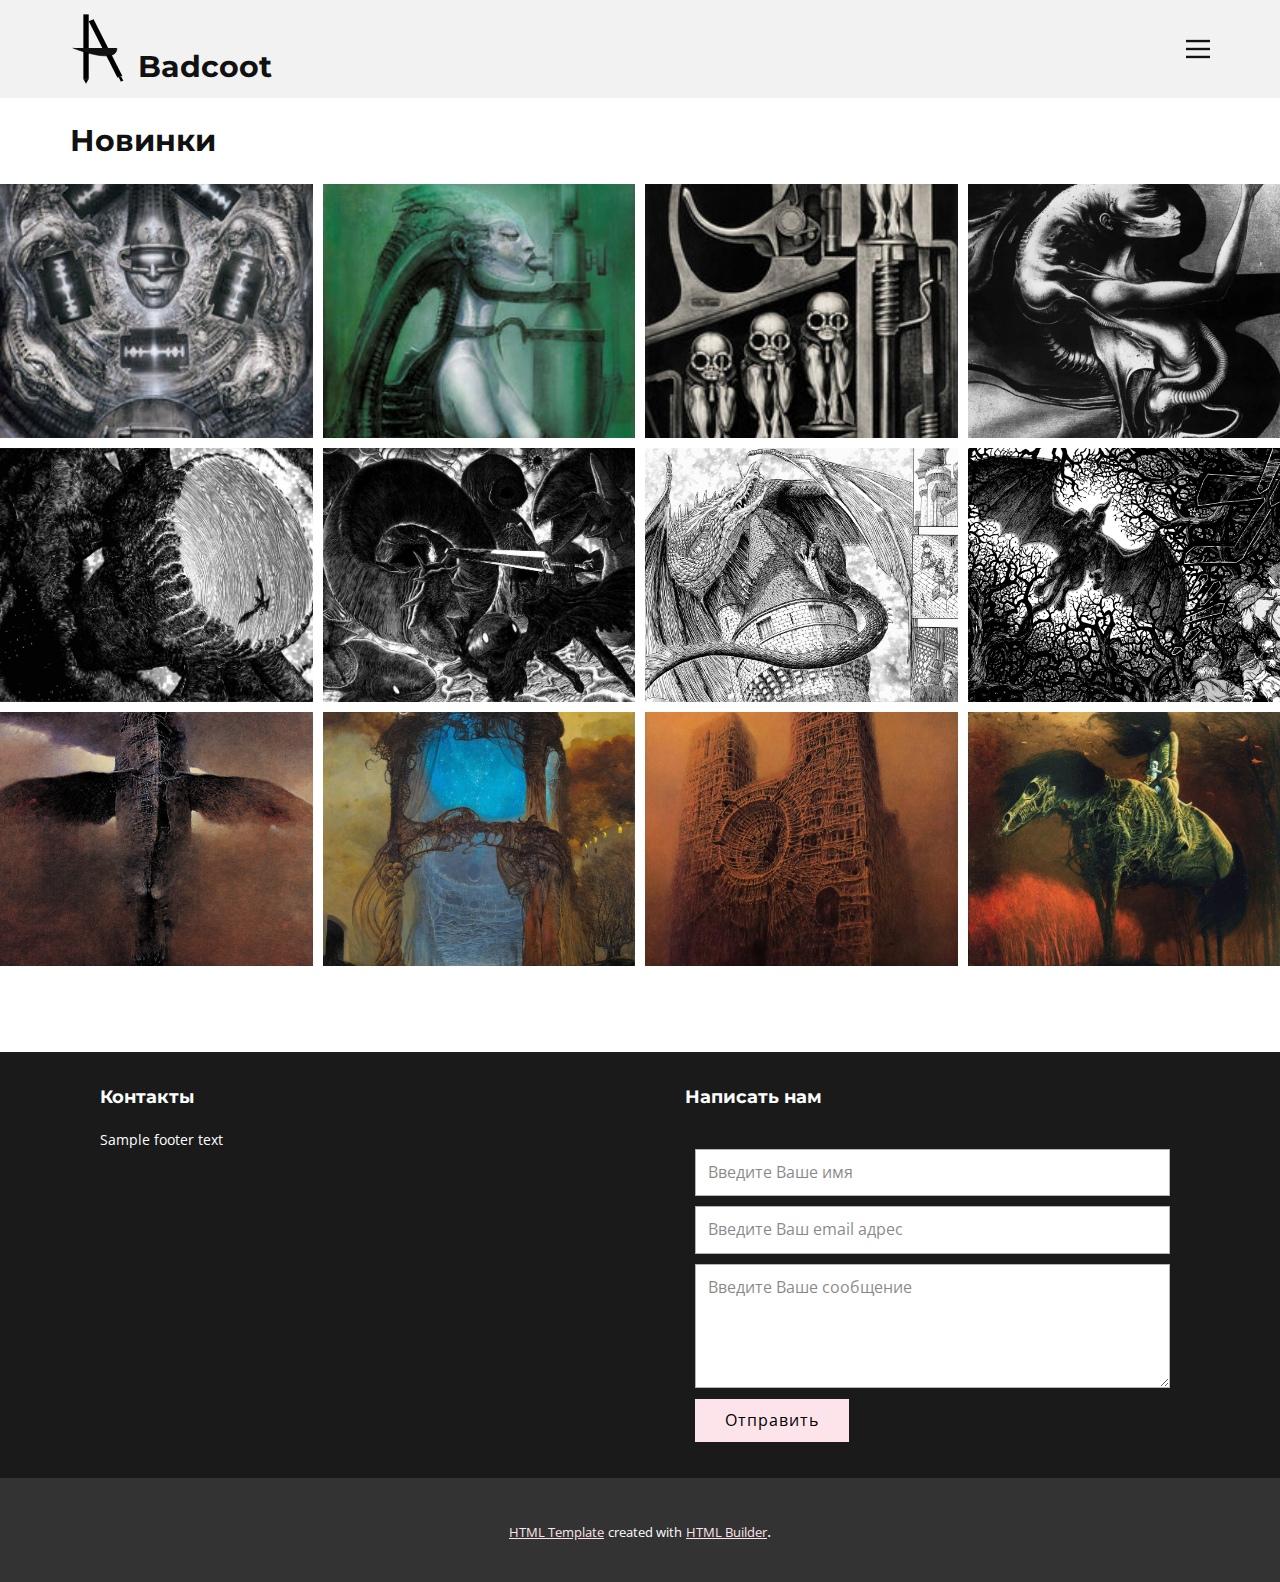
==== Картины.html @ a4188f54 "работай уже" ====
<!DOCTYPE html>
<html style="font-size: 16px;">
  <head>
    <meta name="viewport" content="width=device-width, initial-scale=1.0">
    <meta charset="utf-8">
    <meta name="keywords" content="">
    <meta name="description" content="">
    <meta name="page_type" content="np-template-header-footer-from-plugin">
    <title>Картины</title>
    <link rel="stylesheet" href="nicepage.css" media="screen">
<link rel="stylesheet" href="Картины.css" media="screen">
    <script class="u-script" type="text/javascript" src="jquery-1.9.1.min.js" defer=""></script>
    <script class="u-script" type="text/javascript" src="nicepage.js" defer=""></script>
    <meta name="generator" content="Nicepage 3.15.4, nicepage.com">
    <link id="u-theme-google-font" rel="stylesheet" href="https://fonts.googleapis.com/css?family=Montserrat:100,100i,200,200i,300,300i,400,400i,500,500i,600,600i,700,700i,800,800i,900,900i|Open+Sans:300,300i,400,400i,600,600i,700,700i,800,800i">
    
    
    <script type="application/ld+json">{
		"@context": "http://schema.org",
		"@type": "Organization",
		"name": "",
		"url": "index.html"
}</script>
    <meta property="og:title" content="Картины">
    <meta property="og:type" content="website">
    <meta name="theme-color" content="#eb0043">
    <link rel="canonical" href="index.html">
    <meta property="og:url" content="index.html">
  </head>
  <body class="u-body"><header class="u-clearfix u-grey-5 u-header u-header" id="sec-6ef0"><div class="u-align-left u-clearfix u-sheet u-sheet-1">
        <nav class="u-menu u-menu-dropdown u-offcanvas u-menu-1" data-responsive-from="XL">
          <div class="menu-collapse">
            <a class="u-button-style u-nav-link" href="#" style="padding: 4px 0px; font-size: calc(1em + 8px);">
              <svg class="u-svg-link" preserveAspectRatio="xMidYMin slice" viewBox="0 0 302 302" style="undefined"><use xlink:href="#svg-a760"></use></svg>
              <svg xmlns="http://www.w3.org/2000/svg" xmlns:xlink="http://www.w3.org/1999/xlink" version="1.1" id="svg-a760" x="0px" y="0px" viewBox="0 0 302 302" style="enable-background:new 0 0 302 302;" xml:space="preserve" class="u-svg-content"><g><rect y="36" width="302" height="30"></rect><rect y="236" width="302" height="30"></rect><rect y="136" width="302" height="30"></rect>
</g><g></g><g></g><g></g><g></g><g></g><g></g><g></g><g></g><g></g><g></g><g></g><g></g><g></g><g></g><g></g></svg>
            </a>
          </div>
          <div class="u-custom-menu u-nav-container">
            <ul class="u-nav u-spacing-25 u-unstyled u-nav-1"><li class="u-nav-item"><a class="u-button-style u-nav-link" href="Главная.html" style="padding: 8px 0px;">Главная</a>
</li><li class="u-nav-item"><a class="u-button-style u-nav-link" href="Картины.html" style="padding: 8px 0px;">Картины</a>
</li><li class="u-nav-item"><a class="u-button-style u-nav-link" href="О-компании.html" style="padding: 8px 0px;">О компании</a>
</li><li class="u-nav-item"><a class="u-button-style u-nav-link" href="Художники.html" style="padding: 8px 0px;">Художники</a>
</li></ul>
          </div>
          <div class="u-custom-menu u-nav-container-collapse">
            <div class="u-black u-container-style u-inner-container-layout u-opacity u-opacity-95 u-sidenav">
              <div class="u-sidenav-overflow">
                <div class="u-menu-close"></div>
                <ul class="u-align-center u-nav u-popupmenu-items u-unstyled u-nav-2"><li class="u-nav-item"><a class="u-button-style u-nav-link" href="Главная.html" style="padding: 8px 0px;">Главная</a>
</li><li class="u-nav-item"><a class="u-button-style u-nav-link" href="Картины.html" style="padding: 8px 0px;">Картины</a>
</li><li class="u-nav-item"><a class="u-button-style u-nav-link" href="О-компании.html" style="padding: 8px 0px;">О компании</a>
</li><li class="u-nav-item"><a class="u-button-style u-nav-link" href="Художники.html" style="padding: 8px 0px;">Художники</a>
</li></ul>
              </div>
            </div>
            <div class="u-black u-menu-overlay u-opacity u-opacity-70"></div>
          </div>
        </nav>
        <h3 class="u-headline u-text u-text-1">
          <a href="/">Badcoot</a>
        </h3><span class="u-icon u-icon-rectangle u-icon-1" data-href="/Главная.html" data-page-id="410489"><svg class="u-svg-link" preserveAspectRatio="xMidYMin slice" viewBox="0 0 228 171" style=""><use xlink:href="#svg-9891"></use></svg><svg class="u-svg-content" viewBox="0 0 228 171" id="svg-9891"><rect x="23.2654" y="25.0244" width="9.30612" height="112.61" fill="black"></rect><path d="M27.9184 145.976L32.5715 137.634H23.2654L27.9184 145.976Z" fill="black"></path><line x1="23.2654" y1="137.484" x2="32.5715" y2="137.484" stroke="white" stroke-width="0.3"></line><rect width="9.14789" height="110.691" transform="matrix(0.92595 -0.377647 0.452652 0.891687 32.5714 36.8205)" fill="black"></rect><line y1="-0.15" x2="9.14789" y2="-0.15" transform="matrix(0.92595 -0.377647 0.452652 0.891687 82.6759 135.522)" stroke="white" stroke-width="0.3"></line><rect width="4.57394" height="8.5147" transform="matrix(0.92595 -0.377647 -0.452652 -0.891687 88.6476 142.251)" fill="black"></rect><rect width="2.28697" height="4.25735" transform="matrix(0.92595 -0.377647 0.452652 0.891687 89.7066 141.819)" fill="white"></rect><path d="M4.65308 83.4146C31.0204 93.8414 83.2898 108.439 81.4286 83.4146" stroke="black"></path></svg></span>
      </div></header>
    <section class="u-clearfix u-valign-middle-sm u-valign-middle-xs u-section-1" id="carousel_3ed9">
      <h3 class="u-text u-text-default u-text-1">Новинки</h3>
      <div class="u-expanded-width u-gallery u-layout-grid u-lightbox u-no-transition u-show-text-on-hover u-gallery-1">
        <div class="u-gallery-inner u-gallery-inner-1">
          <div class="u-effect-fade u-gallery-item">
            <div class="u-back-slide" data-image-width="1000" data-image-height="1500">
              <img class="u-back-image u-expanded u-back-image-1" src="images/giger1.jpg">
            </div>
            <div class="u-over-slide u-shading u-over-slide-1">
              <h3 class="u-gallery-heading"></h3>
              <p class="u-gallery-text"></p>
            </div>
          </div>
          <div class="u-effect-fade u-gallery-item">
            <div class="u-back-slide" data-image-width="1000" data-image-height="1500">
              <img class="u-back-image u-expanded u-back-image-2" src="images/giger2.jpg">
            </div>
            <div class="u-over-slide u-shading u-over-slide-2">
              <h3 class="u-gallery-heading"></h3>
              <p class="u-gallery-text"></p>
            </div>
          </div>
          <div class="u-effect-fade u-gallery-item">
            <div class="u-back-slide" data-image-width="1000" data-image-height="1500">
              <img class="u-back-image u-expanded" src="images/giger3.jpg">
            </div>
            <div class="u-over-slide u-shading u-over-slide-3">
              <h3 class="u-gallery-heading"></h3>
              <p class="u-gallery-text"></p>
            </div>
          </div>
          <div class="u-effect-fade u-gallery-item">
            <div class="u-back-slide" data-image-width="1125" data-image-height="1500">
              <img class="u-back-image u-expanded" src="images/giger4.webp">
            </div>
            <div class="u-over-slide u-shading u-over-slide-4">
              <h3 class="u-gallery-heading"></h3>
              <p class="u-gallery-text"></p>
            </div>
          </div>
          <div class="u-effect-fade u-gallery-item u-gallery-item-5">
            <div class="u-back-slide" data-image-width="1125" data-image-height="1500">
              <img class="u-back-image u-expanded" src="images/miura1.jpg">
            </div>
            <div class="u-over-slide u-shading u-over-slide-5">
              <h3 class="u-gallery-heading"></h3>
              <p class="u-gallery-text"></p>
            </div>
          </div>
          <div class="u-effect-fade u-gallery-item u-gallery-item-6">
            <div class="u-back-slide" data-image-width="1000" data-image-height="1500">
              <img class="u-back-image u-expanded u-back-image-6" src="images/miura2.jpg">
            </div>
            <div class="u-over-slide u-shading u-over-slide-6">
              <h3 class="u-gallery-heading"></h3>
              <p class="u-gallery-text"></p>
            </div>
          </div>
          <div class="u-effect-fade u-gallery-item">
            <div class="u-back-slide" data-image-width="1001" data-image-height="1500">
              <img class="u-back-image u-expanded" src="images/miura3.png">
            </div>
            <div class="u-over-slide u-shading u-over-slide-7">
              <h3 class="u-gallery-heading"></h3>
              <p class="u-gallery-text"></p>
            </div>
          </div>
          <div class="u-effect-fade u-gallery-item">
            <div class="u-back-slide" data-image-width="1000" data-image-height="1500">
              <img class="u-back-image u-expanded" src="images/miura4.png">
            </div>
            <div class="u-over-slide u-shading u-over-slide-8">
              <h3 class="u-gallery-heading"></h3>
              <p class="u-gallery-text"></p>
            </div>
          </div>
          <div class="u-effect-fade u-gallery-item">
            <div class="u-back-slide" data-image-width="1000" data-image-height="1500">
              <img class="u-back-image u-expanded" src="images/zdzislaw1.jpg">
            </div>
            <div class="u-over-slide u-shading u-over-slide-9">
              <h3 class="u-gallery-heading"></h3>
              <p class="u-gallery-text"></p>
            </div>
          </div>
          <div class="u-effect-fade u-gallery-item">
            <div class="u-back-slide" data-image-width="1000" data-image-height="1500">
              <img class="u-back-image u-expanded" src="images/zdzislaw2.jpg">
            </div>
            <div class="u-over-slide u-shading u-over-slide-10">
              <h3 class="u-gallery-heading"></h3>
              <p class="u-gallery-text"></p>
            </div>
          </div>
          <div class="u-effect-fade u-gallery-item">
            <div class="u-back-slide" data-image-width="1000" data-image-height="1500">
              <img class="u-back-image u-expanded" src="images/zdzislaw3.jpg">
            </div>
            <div class="u-over-slide u-shading u-over-slide-11">
              <h3 class="u-gallery-heading"></h3>
              <p class="u-gallery-text"></p>
            </div>
          </div>
          <div class="u-effect-fade u-gallery-item">
            <div class="u-back-slide" data-image-width="1000" data-image-height="1500">
              <img class="u-back-image u-expanded" src="images/zdzislaw4.jpg">
            </div>
            <div class="u-over-slide u-shading u-over-slide-12">
              <h3 class="u-gallery-heading"></h3>
              <p class="u-gallery-text"></p>
            </div>
          </div>
        </div>
      </div>
    </section>
    
    
    <footer class="u-clearfix u-footer u-grey-90" id="sec-caa8"><div class="u-clearfix u-sheet u-sheet-1">
        <div class="u-clearfix u-expanded-width-lg u-expanded-width-md u-expanded-width-xl u-expanded-width-xs u-gutter-30 u-layout-wrap u-layout-wrap-1">
          <div class="u-gutter-0 u-layout">
            <div class="u-layout-row">
              <div class="u-align-left-sm u-align-left-xs u-container-style u-layout-cell u-size-30 u-layout-cell-1">
                <div class="u-container-layout u-valign-middle-xs u-valign-top-lg u-valign-top-md u-valign-top-sm u-valign-top-xl u-container-layout-1">
                  <h6 class="u-custom-font u-heading-font u-text u-text-1">Контакты</h6>
                  <p class="u-align-left-lg u-align-left-md u-small-text u-text u-text-variant u-text-2">Sample footer text</p>
                </div>
              </div>
              <div class="u-align-left-sm u-align-left-xs u-container-style u-layout-cell u-right-cell u-size-30 u-layout-cell-2">
                <div class="u-container-layout u-valign-middle-xs u-container-layout-2">
                  <h6 class="u-custom-font u-heading-font u-text u-text-3">Написать нам</h6>
                  <div class="u-expanded-width u-form u-form-1">
                    <form action="https://nicepage.com/editor/Forms/Process" method="POST" class="u-clearfix u-form-spacing-10 u-form-vertical u-inner-form" style="padding: 10px" source="email" name="form">
                      <input type="hidden" id="siteId" name="siteId" value="410488">
                      <input type="hidden" id="pageId" name="pageId" value="410489">
                      <div class="u-form-group u-form-name">
                        <label for="name-949d" class="u-form-control-hidden u-label">Имя</label>
                        <input type="text" placeholder="Введите Ваше имя" id="name-949d" name="name" class="u-border-1 u-border-grey-30 u-input u-input-rectangle u-white" required="">
                      </div>
                      <div class="u-form-email u-form-group">
                        <label for="email-949d" class="u-form-control-hidden u-label">Эл. почта</label>
                        <input type="email" placeholder="Введите Ваш email адрес" id="email-949d" name="email" class="u-border-1 u-border-grey-30 u-input u-input-rectangle u-white" required="">
                      </div>
                      <div class="u-form-group u-form-message">
                        <label for="message-949d" class="u-form-control-hidden u-label">Сообщение</label>
                        <textarea placeholder="Введите Ваше сообщение" rows="4" cols="50" id="message-949d" name="message" class="u-border-1 u-border-grey-30 u-input u-input-rectangle u-white" required=""></textarea>
                      </div>
                      <div class="u-align-left u-form-group u-form-submit">
                        <a href="#" class="u-btn u-btn-submit u-button-style">Отправить</a>
                        <input type="submit" value="submit" class="u-form-control-hidden">
                      </div>
                      <div class="u-form-send-message u-form-send-success"> Спасибо! Ваше сообщение отправлено. </div>
                      <div class="u-form-send-error u-form-send-message"> Отправка не удалась. Пожалуйста, исправьте ошибки и попробуйте еще раз. </div>
                      <input type="hidden" value="" name="recaptchaResponse">
                    </form>
                  </div>
                </div>
              </div>
            </div>
          </div>
        </div>
      </div></footer>
    <section class="u-backlink u-clearfix u-grey-80">
      <a class="u-link" href="https://nicepage.com/html-templates" target="_blank">
        <span>HTML Template</span>
      </a>
      <p class="u-text">
        <span>created with</span>
      </p>
      <a class="u-link" href="https://nicepage.com/html-website-builder" target="_blank">
        <span>HTML Builder</span>
      </a>. 
    </section>
  </body>
</html>
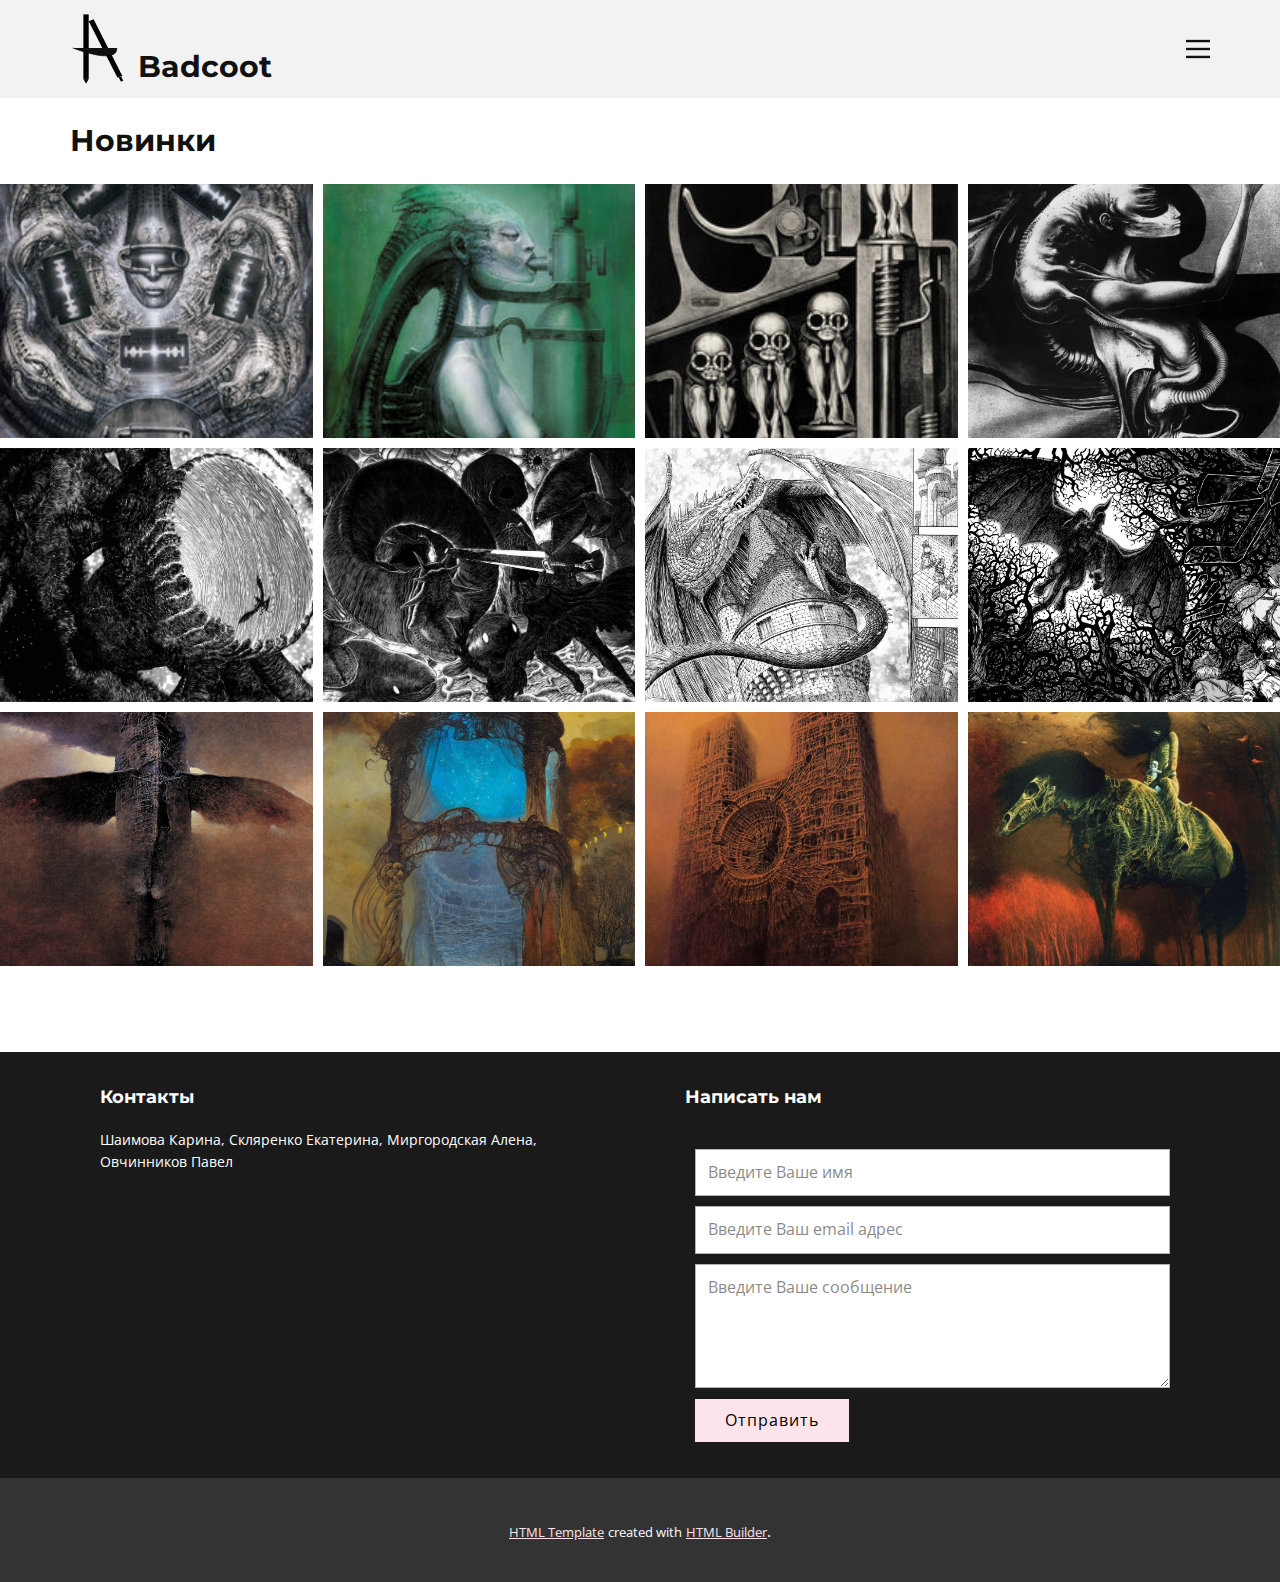
==== commit c826ccc7: "Авторство" ====
--- a/Картины.html
+++ b/Картины.html
@@ -185,7 +185,8 @@
               <div class="u-align-left-sm u-align-left-xs u-container-style u-layout-cell u-size-30 u-layout-cell-1">
                 <div class="u-container-layout u-valign-middle-xs u-valign-top-lg u-valign-top-md u-valign-top-sm u-valign-top-xl u-container-layout-1">
                   <h6 class="u-custom-font u-heading-font u-text u-text-1">Контакты</h6>
-                  <p class="u-align-left-lg u-align-left-md u-small-text u-text u-text-variant u-text-2">Sample footer text</p>
+                  <p class="u-align-left-lg u-align-left-md u-small-text u-text u-text-variant u-text-2">Шаимова Карина, Скляренко Екатерина, Миргородская Алена, Овчинников Павел
+                  </p>
                 </div>
               </div>
               <div class="u-align-left-sm u-align-left-xs u-container-style u-layout-cell u-right-cell u-size-30 u-layout-cell-2">
